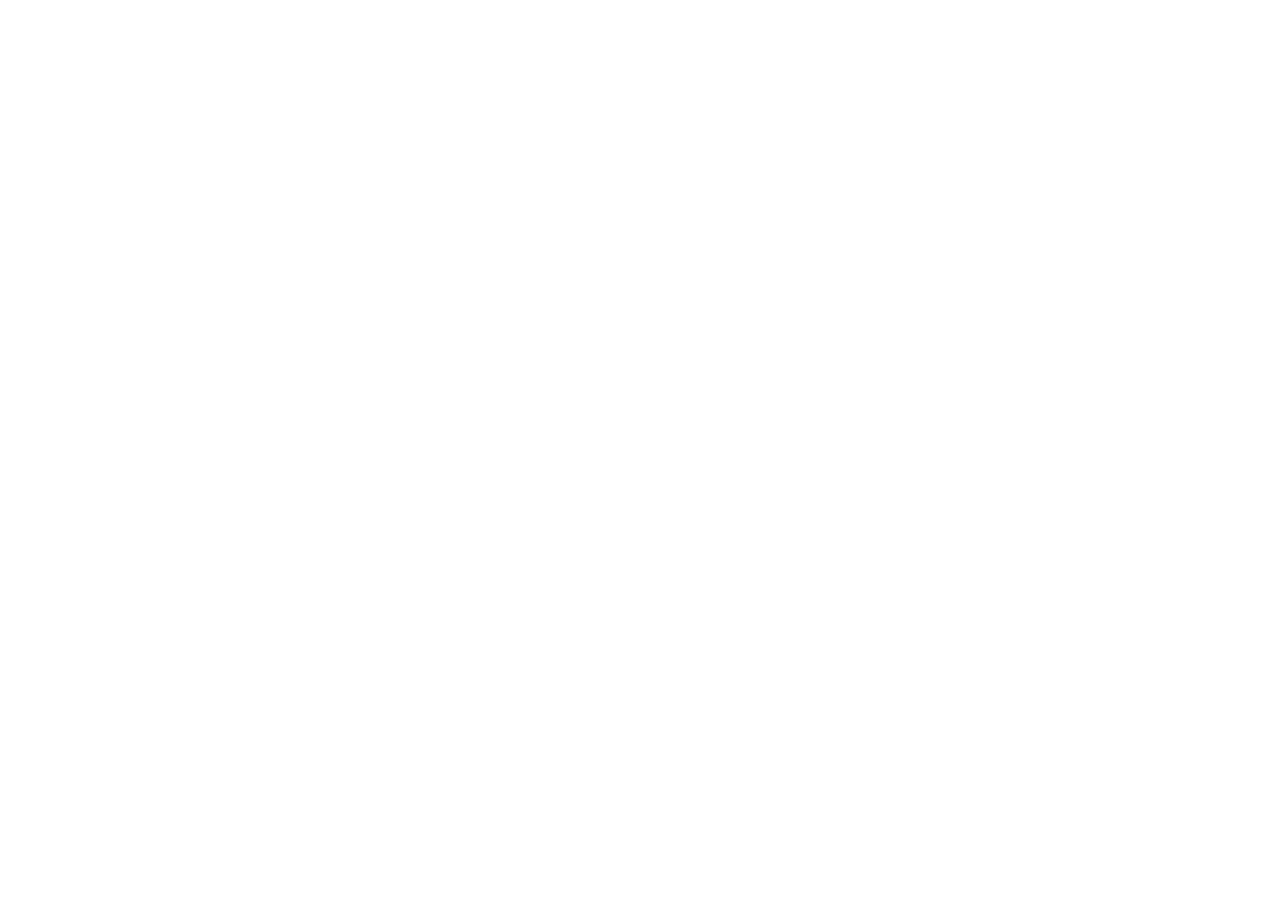
==== blog.html @ aabb76d5 "Initial commit" ====
<!DOCTYPE html>
<html lang="en">
<head>
  <meta charset="UTF-8">
  <meta http-equiv="X-UA-Compatible" content="IE=edge">
  <meta name="viewport" content="width=device-width, initial-scale=1.0">
  <link rel="stylesheet" href="styles/styles.css">
  <title>Skylar's Blog - post #477</title>
</head>
<body>

  
    
</body>
</html>
---- styles/styles.css ----
@import 'card.css';
@import 'header.css';
@import 'blogPost.css'; 

* {
    box-sizing: border-box;
}

html, body, h1, h2, h3, p, button, a, div {
    margin: 0;
    padding: 0;
}
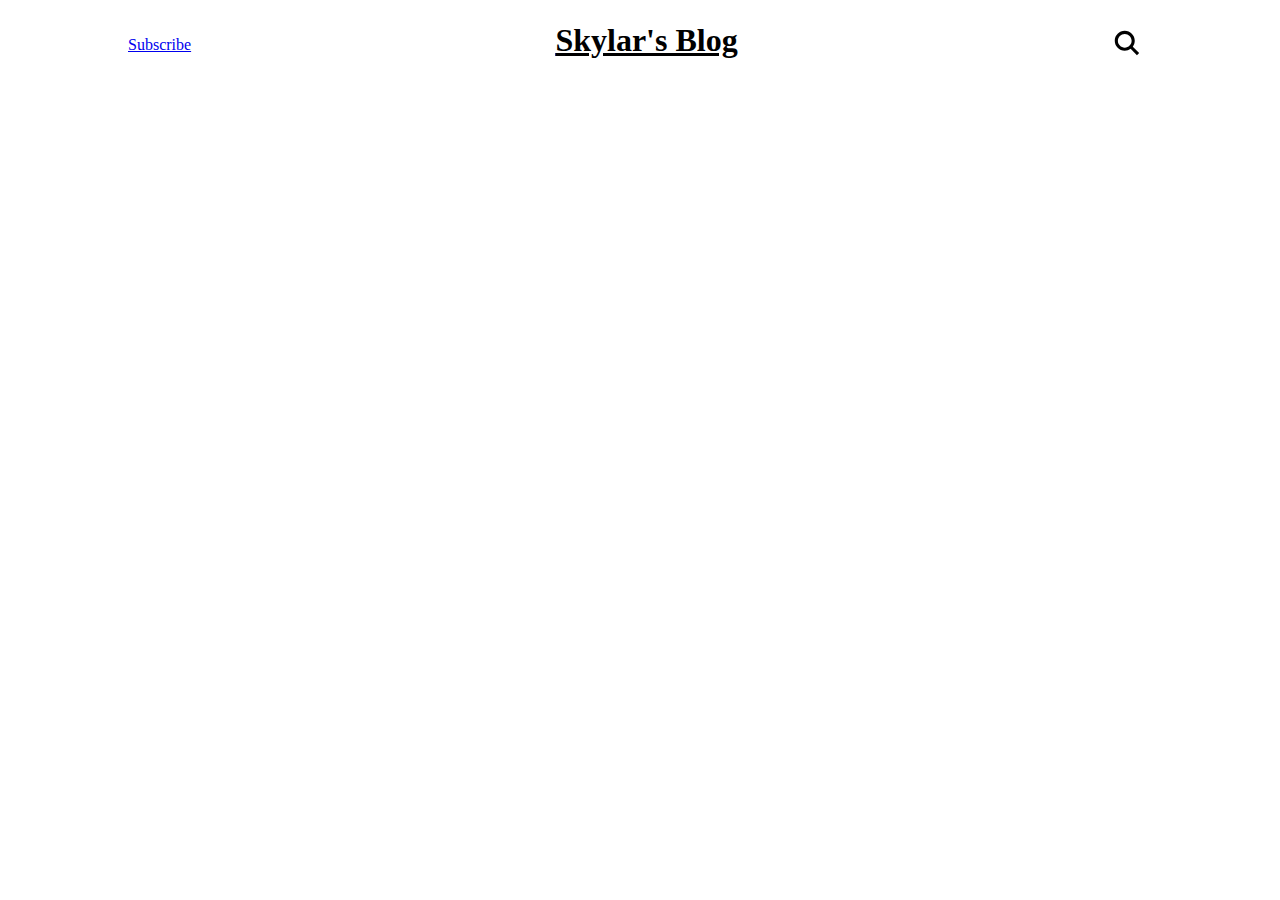
==== commit f0e3d162: "Add styling to header" ====
--- a/blog.html
+++ b/blog.html
@@ -9,7 +9,11 @@
 </head>
 <body>
 
-  
+  <header class="header">
+    <a class="header__subscribe" href="/">Subscribe</a>
+    <a href="/"><h1 class="header__title">Skylar's Blog</h1></a>
+    <a href="/"><img class="header__search" src="search.svg" alt="clickable picture of a magnifying glass to search the blog"></a>
+  </header>
     
 </body>
 </html>--- a/styles/styles.css
+++ b/styles/styles.css
@@ -1,5 +1,6 @@
+@import 'header.css';
 @import 'card.css';
-@import 'header.css';
+@import 'footer.css';
 @import 'blogPost.css'; 
 
 * {
@@ -9,4 +10,8 @@
 html, body, h1, h2, h3, p, button, a, div {
     margin: 0;
     padding: 0;
+}
+
+html {
+  margin: 2vh 10vw 0 10vw;
 }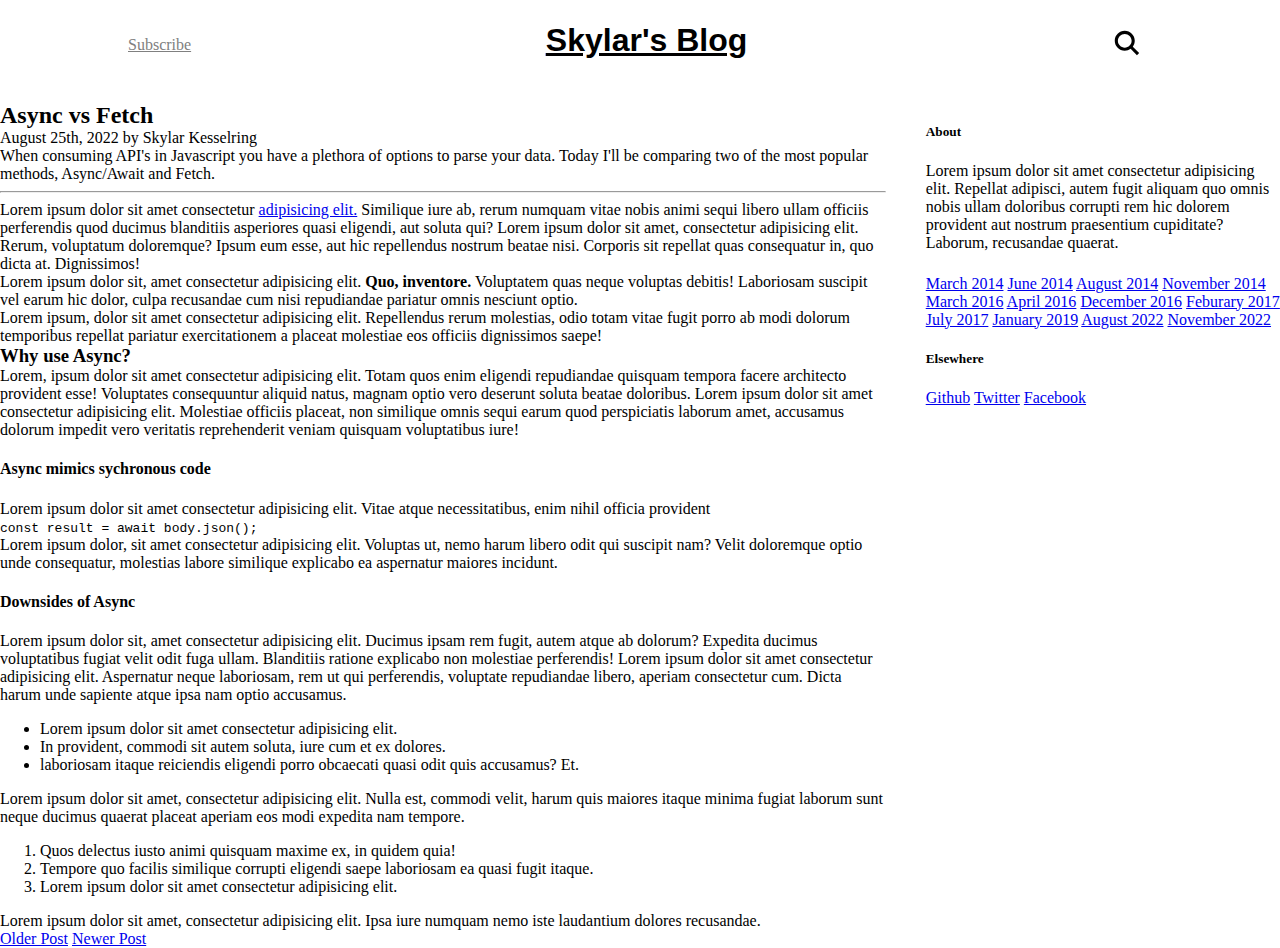
==== commit 284a77f9: "Add html structure for blog post" ====
--- a/blog.html
+++ b/blog.html
@@ -5,7 +5,7 @@
   <meta http-equiv="X-UA-Compatible" content="IE=edge">
   <meta name="viewport" content="width=device-width, initial-scale=1.0">
   <link rel="stylesheet" href="styles/styles.css">
-  <title>Skylar's Blog - post #477</title>
+  <title>Skylar's Blog - Async vs Fetch</title>
 </head>
 <body>
 
@@ -14,6 +14,71 @@
     <a href="/"><h1 class="header__title">Skylar's Blog</h1></a>
     <a href="/"><img class="header__search" src="search.svg" alt="clickable picture of a magnifying glass to search the blog"></a>
   </header>
+
+  <main class="blog-main">
+    <div class="body">
+      <h2 class="body__title">Async vs Fetch</h2>
+      <p class="body__date">August 25th, 2022 by Skylar Kesselring</p>
+      <p class="body__text body__text--section-one">When consuming API's in Javascript you have a plethora of options to parse your data. Today I'll be comparing two of the most popular methods, Async/Await and Fetch.</p>
+      <hr>
+      <p class="body__text body__text--section-two">Lorem ipsum dolor sit amet consectetur <a href="blog.html">adipisicing elit.</a> Similique iure ab, rerum numquam vitae nobis animi sequi libero ullam officiis perferendis quod ducimus blanditiis asperiores quasi eligendi, aut soluta qui? Lorem ipsum dolor sit amet, consectetur adipisicing elit. Rerum, voluptatum doloremque? Ipsum eum esse, aut hic repellendus nostrum beatae nisi. Corporis sit repellat quas consequatur in, quo dicta at. Dignissimos!</p>
+      <p class="body__text body__text--section-three">Lorem ipsum dolor sit, amet consectetur adipisicing elit. <strong>Quo, inventore.</strong> Voluptatem quas neque voluptas debitis! Laboriosam suscipit vel earum hic dolor, culpa recusandae cum nisi repudiandae pariatur omnis nesciunt optio.</p>
+      <p class="body__text body__text--section-four">Lorem ipsum, dolor sit amet consectetur adipisicing elit. Repellendus rerum molestias, odio totam vitae fugit porro ab modi dolorum temporibus repellat pariatur exercitationem a placeat molestiae eos officiis dignissimos saepe!</p>
+
+      <h3 class="body__heading">Why use Async?</h3>
+      <p class="body__text body__text--heading-one">Lorem, ipsum dolor sit amet consectetur adipisicing elit. Totam quos enim eligendi repudiandae quisquam tempora facere architecto provident esse! Voluptates consequuntur aliquid natus, magnam optio vero deserunt soluta beatae doloribus. Lorem ipsum dolor sit amet consectetur adipisicing elit. Molestiae officiis placeat, non similique omnis sequi earum quod perspiciatis laborum amet, accusamus dolorum impedit vero veritatis reprehenderit veniam quisquam voluptatibus iure!</p>
+
+      <h4 class="body__subheading body__subheading-one">Async mimics sychronous code</h4>
+      <p class="body__text body__text--subheading-one">Lorem ipsum dolor sit amet consectetur adipisicing elit. Vitae atque necessitatibus, enim nihil officia provident</p>
+      <code class="body__code-block">const result = await body.json();</code>
+      <p class="body__text body__text--subheading-one">Lorem ipsum dolor, sit amet consectetur adipisicing elit. Voluptas ut, nemo harum libero odit qui suscipit nam? Velit doloremque optio unde consequatur, molestias labore similique explicabo ea aspernatur maiores incidunt.</p>
+
+      <h4 class="body__subheading body__subheading-two">Downsides of Async</h4>
+      <p class="body__text body__text--subheading-two">Lorem ipsum dolor sit, amet consectetur adipisicing elit. Ducimus ipsam rem fugit, autem atque ab dolorum? Expedita ducimus voluptatibus fugiat velit odit fuga ullam. Blanditiis ratione explicabo non molestiae perferendis! Lorem ipsum dolor sit amet consectetur adipisicing elit. Aspernatur neque laboriosam, rem ut qui perferendis, voluptate repudiandae libero, aperiam consectetur cum. Dicta harum unde sapiente atque ipsa nam optio accusamus.</p>
+      <ul class="body__ul">
+        <li class="body__ul--li">Lorem ipsum dolor sit amet consectetur adipisicing elit.</li>
+        <li class="body__ul--li">In provident, commodi sit autem soluta, iure cum et ex dolores.</li>
+        <li class="body__ul--li">laboriosam itaque reiciendis eligendi porro obcaecati quasi odit quis accusamus? Et.</li>
+      </ul>
+      <p class="body__text body__text--subheading-two">Lorem ipsum dolor sit amet, consectetur adipisicing elit. Nulla est, commodi velit, harum quis maiores itaque minima fugiat laborum sunt neque ducimus quaerat placeat aperiam eos modi expedita nam tempore.</p>
+      <ol class="body__ol">
+        <li class="body__ol--li">Quos delectus iusto animi quisquam maxime ex, in quidem quia!</li>
+        <li class="body__ol--li">Tempore quo facilis similique corrupti eligendi saepe laboriosam ea quasi fugit itaque.</li>
+        <li class="body__ol--li">Lorem ipsum dolor sit amet consectetur adipisicing elit.</li>
+      </ol>
+      <p class="body__text body__text--subheading-two">Lorem ipsum dolor sit amet, consectetur adipisicing elit. Ipsa iure numquam nemo iste laudantium dolores recusandae.</p>
+      
+      <a href="/blog.html">Older Post</a>
+      <a href="/blog.html">Newer Post</a>
+    </div>
+
+    <div class="sidebar">
+      <div class="about">
+        <h5 class="about__title">About</h5>
+        <p class="about__text">Lorem ipsum dolor sit amet consectetur adipisicing elit. Repellat adipisci, autem fugit aliquam quo omnis nobis ullam doloribus corrupti rem hic dolorem provident aut nostrum praesentium cupiditate? Laborum, recusandae quaerat.</p>
+      </div>
+
+      <h5 class="sidebar__archives"></h5>
+      <a class="sidebar__link" href="blog.html">March 2014</a>
+      <a class="sidebar__link" href="blog.html">June 2014</a>
+      <a class="sidebar__link" href="blog.html">August 2014</a>
+      <a class="sidebar__link" href="blog.html">November 2014</a>
+      <a class="sidebar__link" href="blog.html">March 2016</a>
+      <a class="sidebar__link" href="blog.html">April 2016</a>
+      <a class="sidebar__link" href="blog.html">December 2016</a>
+      <a class="sidebar__link" href="blog.html">Feburary 2017</a>
+      <a class="sidebar__link" href="blog.html">July 2017</a>
+      <a class="sidebar__link" href="blog.html">January 2019</a>
+      <a class="sidebar__link" href="blog.html">August 2022</a>
+      <a class="sidebar__link" href="blog.html">November 2022</a>
+
+      <h5 class="sidebar__elsewhere">Elsewhere</h5>
+      <a class="sidebar__link" href="https://www.github.com/skylares">Github</a>
+      <a class="sidebar__link" href="https://www.twitter.com">Twitter</a>
+      <a class="sidebar__link" href="https://www.facebook.com">Facebook</a>
+    </div>
+
+  </main>
     
 </body>
 </html>--- a/styles/styles.css
+++ b/styles/styles.css
@@ -1,7 +1,9 @@
-@import 'header.css';
-@import 'card.css';
-@import 'footer.css';
-@import 'blogPost.css'; 
+@import 'index/header.css';
+@import 'index/card.css';
+@import 'index/footer.css';
+@import 'blog/blog.css';
+@import 'blog/body.css';
+@import 'blog/sidebar.css';
 
 * {
     box-sizing: border-box;
@@ -10,8 +12,4 @@
 html, body, h1, h2, h3, p, button, a, div {
     margin: 0;
     padding: 0;
-}
-
-html {
-  margin: 2vh 10vw 0 10vw;
 }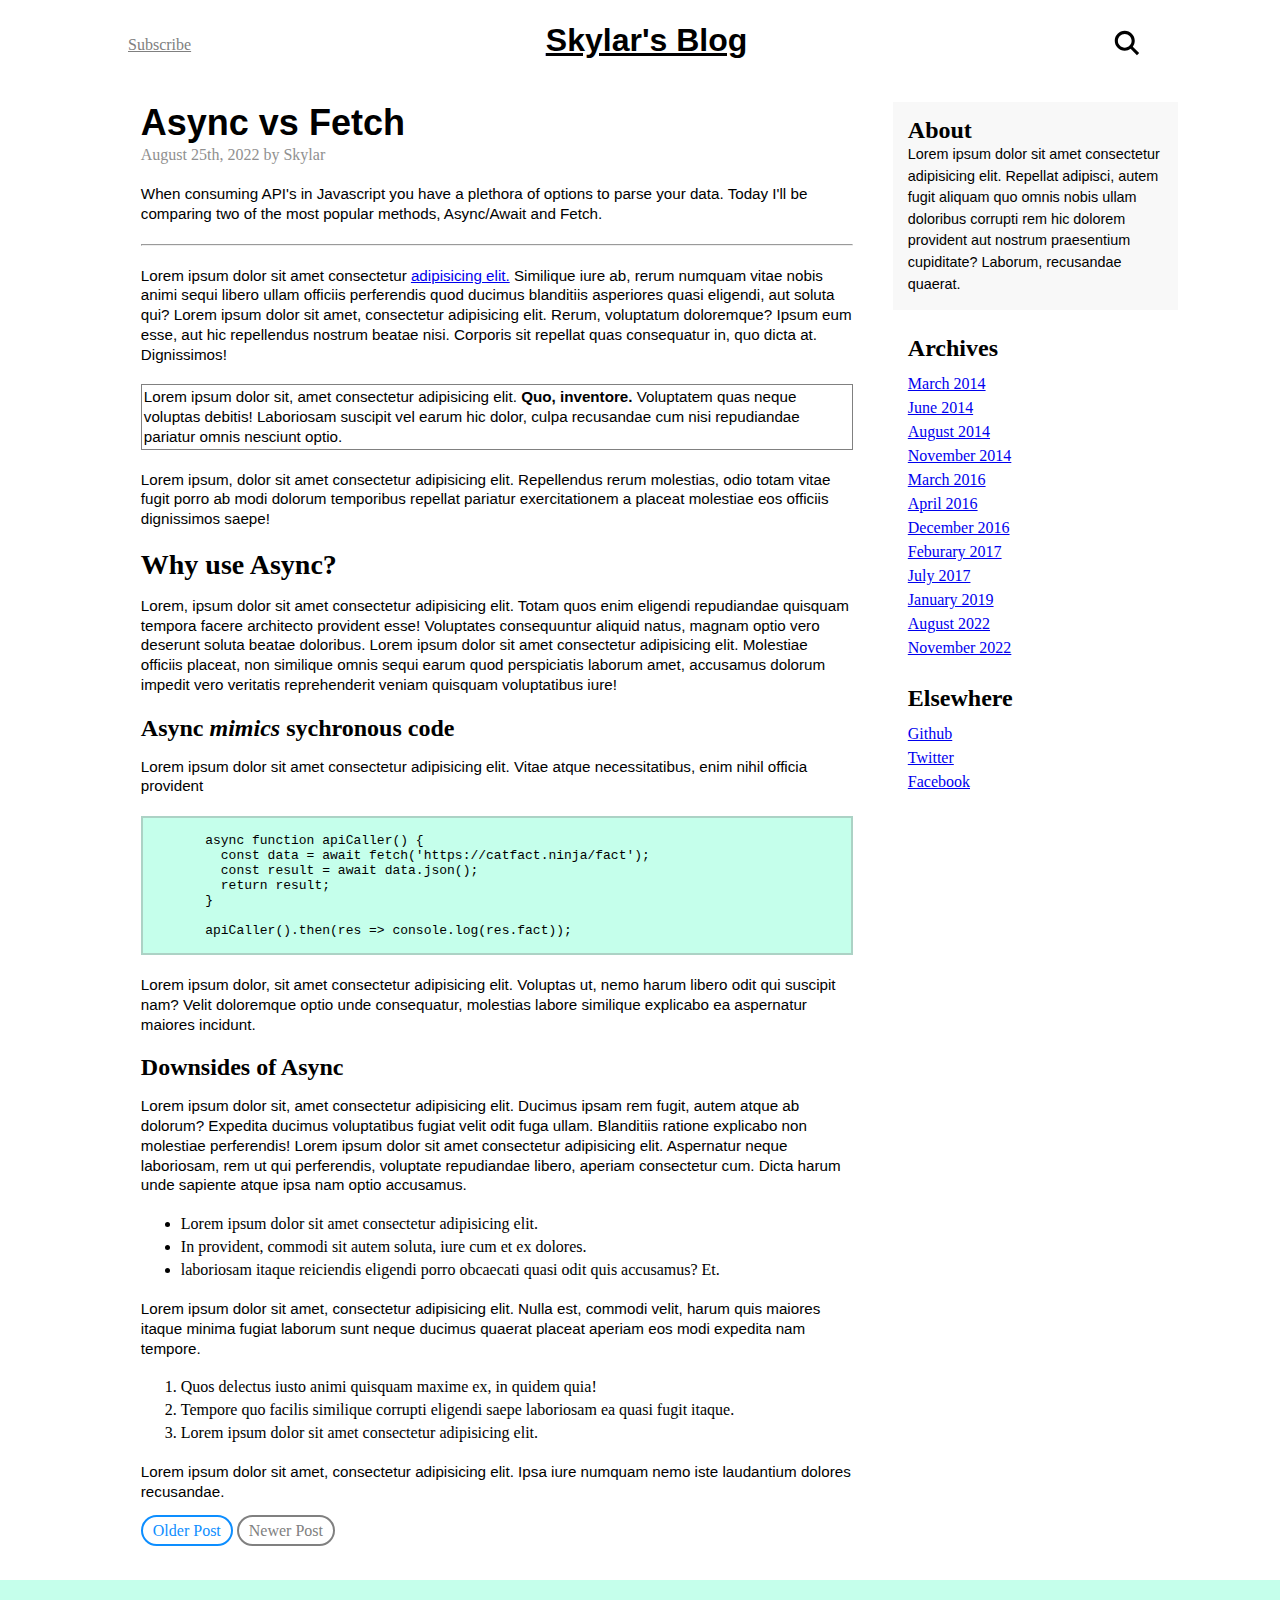
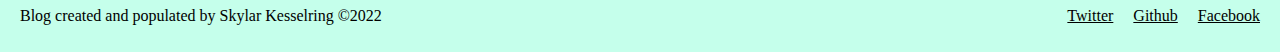
==== commit b8ed68fe: "Finish styling blog post" ====
--- a/blog.html
+++ b/blog.html
@@ -18,7 +18,7 @@
   <main class="blog-main">
     <div class="body">
       <h2 class="body__title">Async vs Fetch</h2>
-      <p class="body__date">August 25th, 2022 by Skylar Kesselring</p>
+      <p class="body__date">August 25th, 2022 by Skylar</p>
       <p class="body__text body__text--section-one">When consuming API's in Javascript you have a plethora of options to parse your data. Today I'll be comparing two of the most popular methods, Async/Await and Fetch.</p>
       <hr>
       <p class="body__text body__text--section-two">Lorem ipsum dolor sit amet consectetur <a href="blog.html">adipisicing elit.</a> Similique iure ab, rerum numquam vitae nobis animi sequi libero ullam officiis perferendis quod ducimus blanditiis asperiores quasi eligendi, aut soluta qui? Lorem ipsum dolor sit amet, consectetur adipisicing elit. Rerum, voluptatum doloremque? Ipsum eum esse, aut hic repellendus nostrum beatae nisi. Corporis sit repellat quas consequatur in, quo dicta at. Dignissimos!</p>
@@ -28,9 +28,18 @@
       <h3 class="body__heading">Why use Async?</h3>
       <p class="body__text body__text--heading-one">Lorem, ipsum dolor sit amet consectetur adipisicing elit. Totam quos enim eligendi repudiandae quisquam tempora facere architecto provident esse! Voluptates consequuntur aliquid natus, magnam optio vero deserunt soluta beatae doloribus. Lorem ipsum dolor sit amet consectetur adipisicing elit. Molestiae officiis placeat, non similique omnis sequi earum quod perspiciatis laborum amet, accusamus dolorum impedit vero veritatis reprehenderit veniam quisquam voluptatibus iure!</p>
 
-      <h4 class="body__subheading body__subheading-one">Async mimics sychronous code</h4>
+      <h4 class="body__subheading body__subheading-one">Async <i>mimics</i> sychronous code</h4>
       <p class="body__text body__text--subheading-one">Lorem ipsum dolor sit amet consectetur adipisicing elit. Vitae atque necessitatibus, enim nihil officia provident</p>
-      <code class="body__code-block">const result = await body.json();</code>
+      <code class="body__code"><pre>
+
+        async function apiCaller() {
+          const data = await fetch('https://catfact.ninja/fact');
+          const result = await data.json();
+          return result;
+        }
+
+        apiCaller().then(res => console.log(res.fact));
+      </pre></code>
       <p class="body__text body__text--subheading-one">Lorem ipsum dolor, sit amet consectetur adipisicing elit. Voluptas ut, nemo harum libero odit qui suscipit nam? Velit doloremque optio unde consequatur, molestias labore similique explicabo ea aspernatur maiores incidunt.</p>
 
       <h4 class="body__subheading body__subheading-two">Downsides of Async</h4>
@@ -48,8 +57,8 @@
       </ol>
       <p class="body__text body__text--subheading-two">Lorem ipsum dolor sit amet, consectetur adipisicing elit. Ipsa iure numquam nemo iste laudantium dolores recusandae.</p>
       
-      <a href="/blog.html">Older Post</a>
-      <a href="/blog.html">Newer Post</a>
+      <a class="body__btn body__btn--older" href="/blog.html">Older Post</a>
+      <a class="body__btn body__btn--newer" href="/blog.html">Newer Post</a>
     </div>
 
     <div class="sidebar">
@@ -58,7 +67,7 @@
         <p class="about__text">Lorem ipsum dolor sit amet consectetur adipisicing elit. Repellat adipisci, autem fugit aliquam quo omnis nobis ullam doloribus corrupti rem hic dolorem provident aut nostrum praesentium cupiditate? Laborum, recusandae quaerat.</p>
       </div>
 
-      <h5 class="sidebar__archives"></h5>
+      <h5 class="sidebar__archives">Archives</h5>
       <a class="sidebar__link" href="blog.html">March 2014</a>
       <a class="sidebar__link" href="blog.html">June 2014</a>
       <a class="sidebar__link" href="blog.html">August 2014</a>
@@ -79,6 +88,13 @@
     </div>
 
   </main>
+
+  <footer class="footer">
+    <p class="footer__credits">Blog created and populated by Skylar Kesselring &copy;2022 </p>
+    <a class="footer__link footer__twitter" href="https://www.twitter.com">Twitter</a>
+    <a class="footer__link footer__github" href="https://www.github.com/skylares">Github</a>
+    <a class="footer__link footer__facebook" href="https://www.facebook.com">Facebook</a>
+  </footer>
     
 </body>
 </html>--- a/styles/styles.css
+++ b/styles/styles.css
@@ -9,7 +9,7 @@
     box-sizing: border-box;
 }
 
-html, body, h1, h2, h3, p, button, a, div {
+html, body, h1, h2, h3, h4, h5, p, a, div {
     margin: 0;
     padding: 0;
 }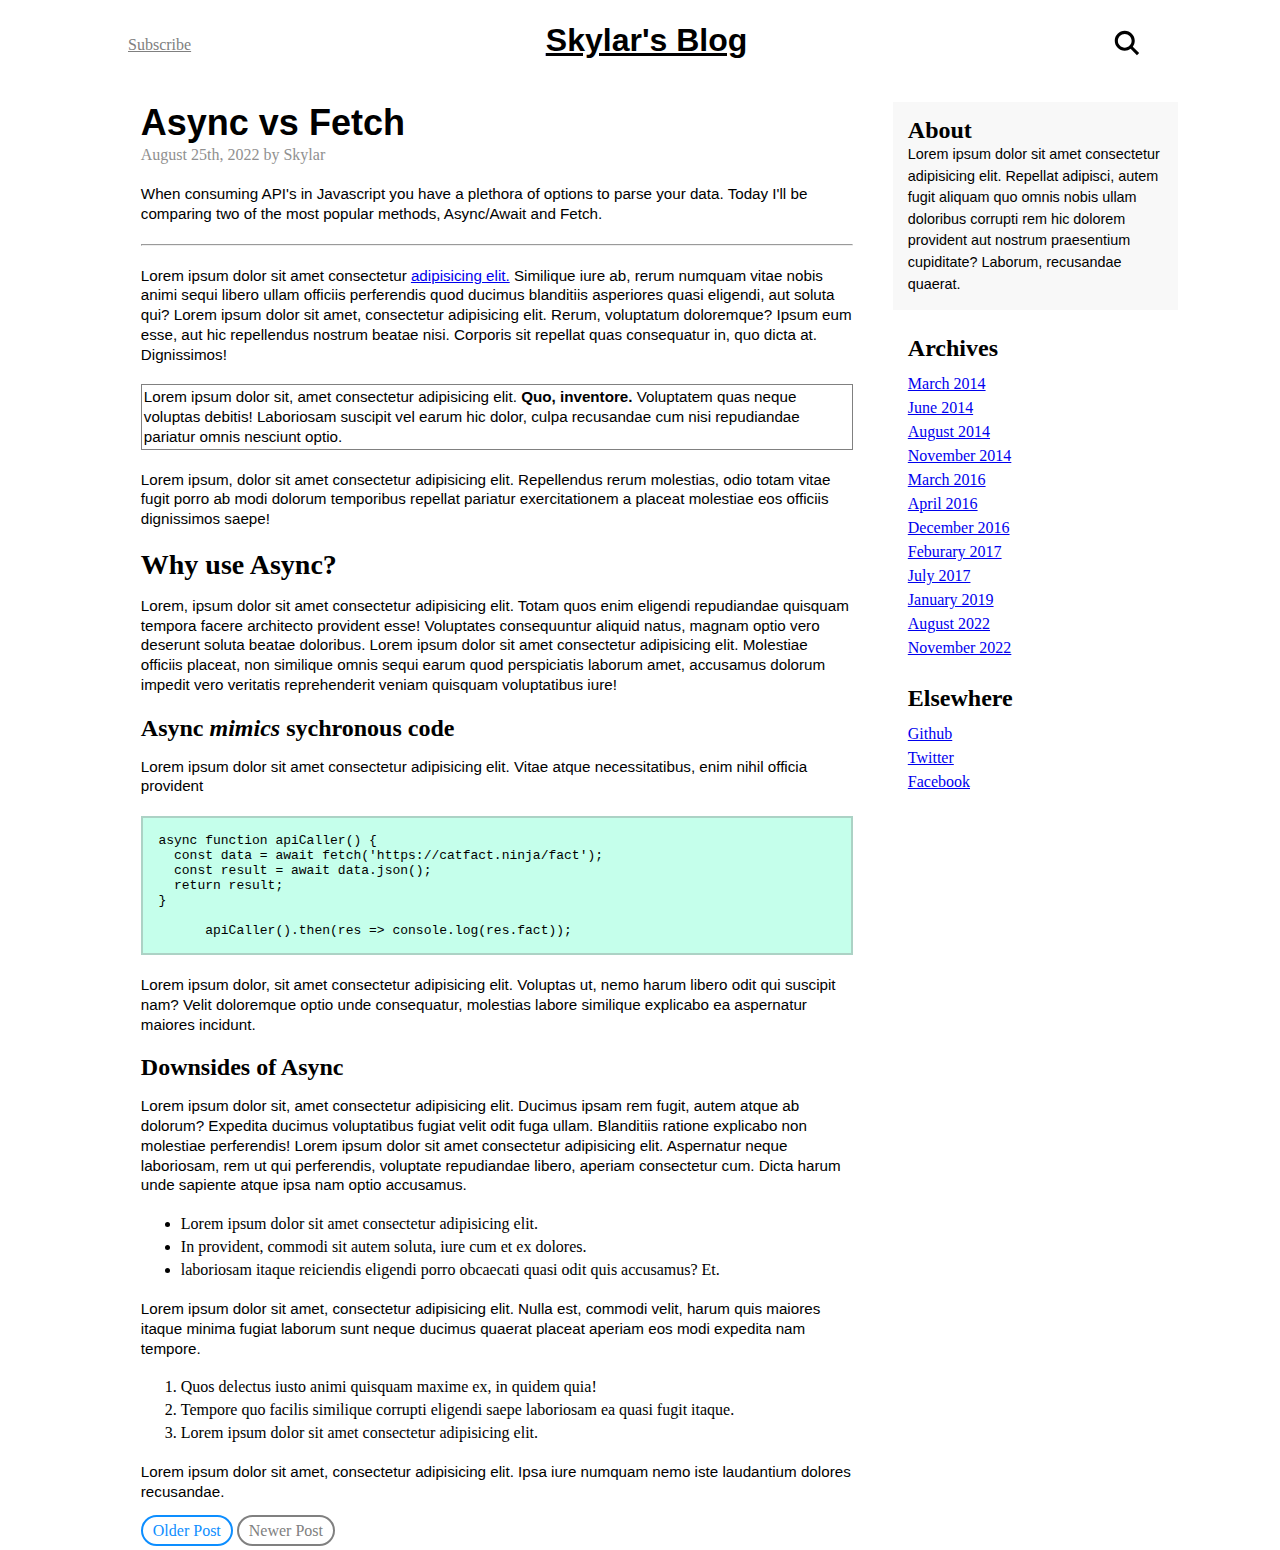
==== commit 25b84742: "Add responsive design, final commit" ====
--- a/blog.html
+++ b/blog.html
@@ -32,11 +32,11 @@
       <p class="body__text body__text--subheading-one">Lorem ipsum dolor sit amet consectetur adipisicing elit. Vitae atque necessitatibus, enim nihil officia provident</p>
       <code class="body__code"><pre>
 
-        async function apiCaller() {
-          const data = await fetch('https://catfact.ninja/fact');
-          const result = await data.json();
-          return result;
-        }
+  async function apiCaller() {
+    const data = await fetch('https://catfact.ninja/fact');
+    const result = await data.json();
+    return result;
+  }
 
         apiCaller().then(res => console.log(res.fact));
       </pre></code>
@@ -88,13 +88,5 @@
     </div>
 
   </main>
-
-  <footer class="footer">
-    <p class="footer__credits">Blog created and populated by Skylar Kesselring &copy;2022 </p>
-    <a class="footer__link footer__twitter" href="https://www.twitter.com">Twitter</a>
-    <a class="footer__link footer__github" href="https://www.github.com/skylares">Github</a>
-    <a class="footer__link footer__facebook" href="https://www.facebook.com">Facebook</a>
-  </footer>
-    
 </body>
 </html>